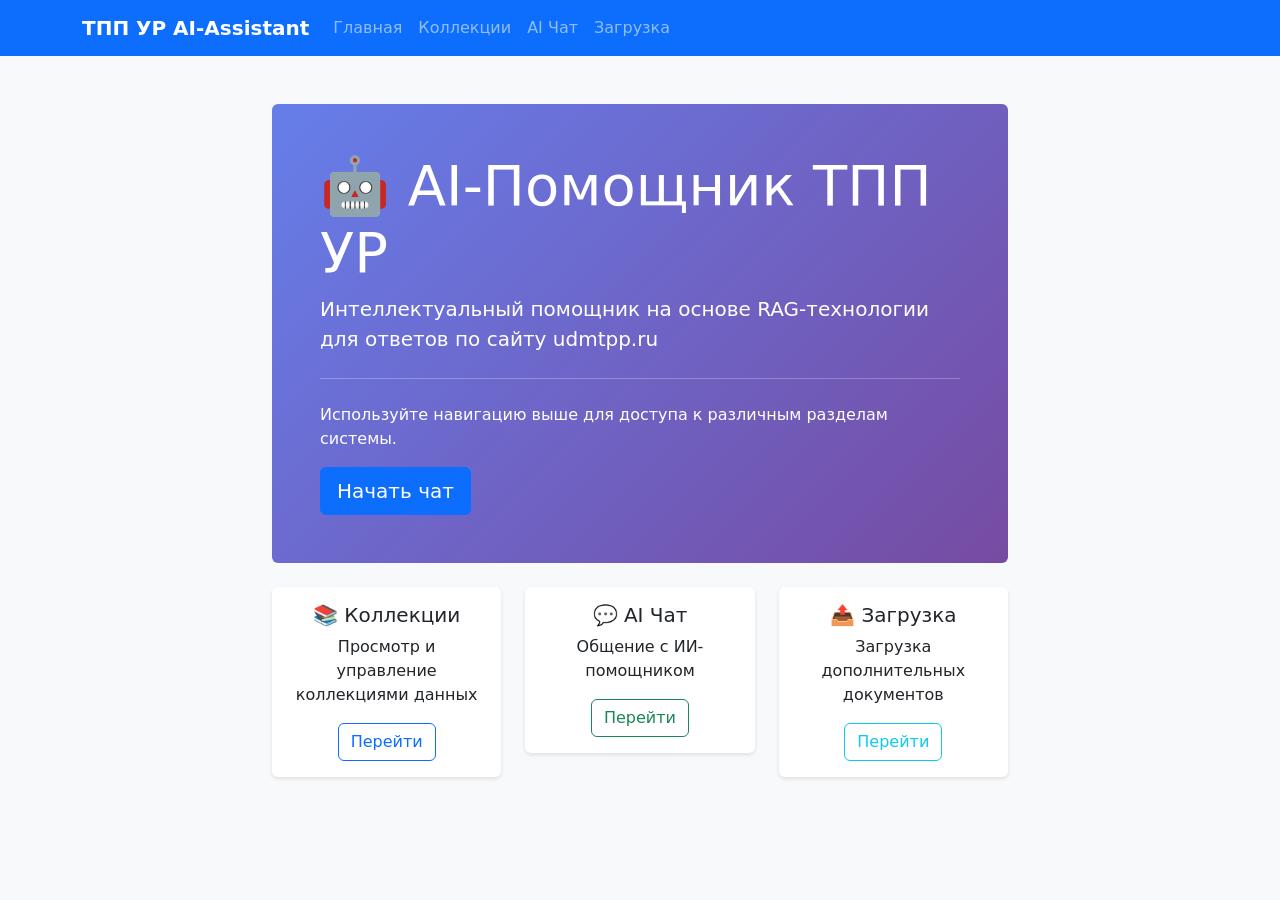
==== templates/index.html @ 3c3fa406 "🚀 RAG AI-Chat Assistant for TPP UR - Complete Implementation ✅ Features: - ChromaDB vector database " ====
<!DOCTYPE html>
<html lang="ru">
<head>
    <meta charset="UTF-8">
    <meta name="viewport" content="width=device-width, initial-scale=1.0">
    <title>ТПП УР AI-Chat Assistant</title>
    <link href="https://cdn.jsdelivr.net/npm/bootstrap@5.1.3/dist/css/bootstrap.min.css" rel="stylesheet">
    <link href="/static/css/style.css" rel="stylesheet">
</head>
<body>
    <nav class="navbar navbar-expand-lg navbar-dark bg-primary">
        <div class="container">
            <a class="navbar-brand" href="/">ТПП УР AI-Assistant</a>
            <button class="navbar-toggler" type="button" data-bs-toggle="collapse" data-bs-target="#navbarNav">
                <span class="navbar-toggler-icon"></span>
            </button>
            <div class="collapse navbar-collapse" id="navbarNav">
                <ul class="navbar-nav">
                    <li class="nav-item">
                        <a class="nav-link" href="/">Главная</a>
                    </li>
                    <li class="nav-item">
                        <a class="nav-link" href="/collections">Коллекции</a>
                    </li>
                    <li class="nav-item">
                        <a class="nav-link" href="/chat">AI Чат</a>
                    </li>
                    <li class="nav-item">
                        <a class="nav-link" href="/upload">Загрузка</a>
                    </li>
                </ul>
            </div>
        </div>
    </nav>

    <div class="container mt-5">
        <div class="row">
            <div class="col-md-8 offset-md-2">
                <div class="jumbotron bg-light p-5 rounded">
                    <h1 class="display-4">🤖 AI-Помощник ТПП УР</h1>
                    <p class="lead">Интеллектуальный помощник на основе RAG-технологии для ответов по сайту udmtpp.ru</p>
                    <hr class="my-4">
                    <p>Используйте навигацию выше для доступа к различным разделам системы.</p>
                    <a class="btn btn-primary btn-lg" href="/chat" role="button">Начать чат</a>
                </div>

                <div class="row mt-4">
                    <div class="col-md-4">
                        <div class="card">
                            <div class="card-body text-center">
                                <h5 class="card-title">📚 Коллекции</h5>
                                <p class="card-text">Просмотр и управление коллекциями данных</p>
                                <a href="/collections" class="btn btn-outline-primary">Перейти</a>
                            </div>
                        </div>
                    </div>
                    <div class="col-md-4">
                        <div class="card">
                            <div class="card-body text-center">
                                <h5 class="card-title">💬 AI Чат</h5>
                                <p class="card-text">Общение с ИИ-помощником</p>
                                <a href="/chat" class="btn btn-outline-success">Перейти</a>
                            </div>
                        </div>
                    </div>
                    <div class="col-md-4">
                        <div class="card">
                            <div class="card-body text-center">
                                <h5 class="card-title">📤 Загрузка</h5>
                                <p class="card-text">Загрузка дополнительных документов</p>
                                <a href="/upload" class="btn btn-outline-info">Перейти</a>
                            </div>
                        </div>
                    </div>
                </div>
            </div>
        </div>
    </div>

    <script src="https://cdn.jsdelivr.net/npm/bootstrap@5.1.3/dist/js/bootstrap.bundle.min.js"></script>
</body>
</html>
---- static/css/style.css ----
/* Custom styles for TPP UR AI Assistant */

body {
    background-color: #f8f9fa;
}

.navbar-brand {
    font-weight: bold;
}

.jumbotron {
    background: linear-gradient(135deg, #667eea 0%, #764ba2 100%);
    color: white;
}

.card {
    border: none;
    box-shadow: 0 2px 4px rgba(0,0,0,0.1);
    transition: box-shadow 0.3s ease;
}

.card:hover {
    box-shadow: 0 4px 8px rgba(0,0,0,0.15);
}

.chat-messages {
    border-radius: 8px;
}

.message {
    margin-bottom: 10px;
    padding: 8px 12px;
    border-radius: 8px;
}

.user-message {
    background-color: #007bff;
    color: white;
    margin-left: auto;
    max-width: 70%;
}

.assistant-message {
    background-color: #e9ecef;
    color: #212529;
    margin-right: auto;
    max-width: 70%;
}

.system-message {
    background-color: #fff3cd;
    color: #856404;
    font-size: 0.9em;
    max-width: 80%;
}

.loading {
    opacity: 0.6;
}

.btn {
    border-radius: 6px;
}

.form-control:focus {
    border-color: #667eea;
    box-shadow: 0 0 0 0.2rem rgba(102, 126, 234, 0.25);
}

.progress {
    height: 6px;
}

.alert {
    border-radius: 8px;
}

.badge {
    font-size: 0.75em;
}

/* Responsive adjustments */
@media (max-width: 768px) {
    .container {
        padding-left: 15px;
        padding-right: 15px;
    }

    .chat-messages {
        height: 300px;
    }

    .user-message, .assistant-message {
        max-width: 85%;
    }
}
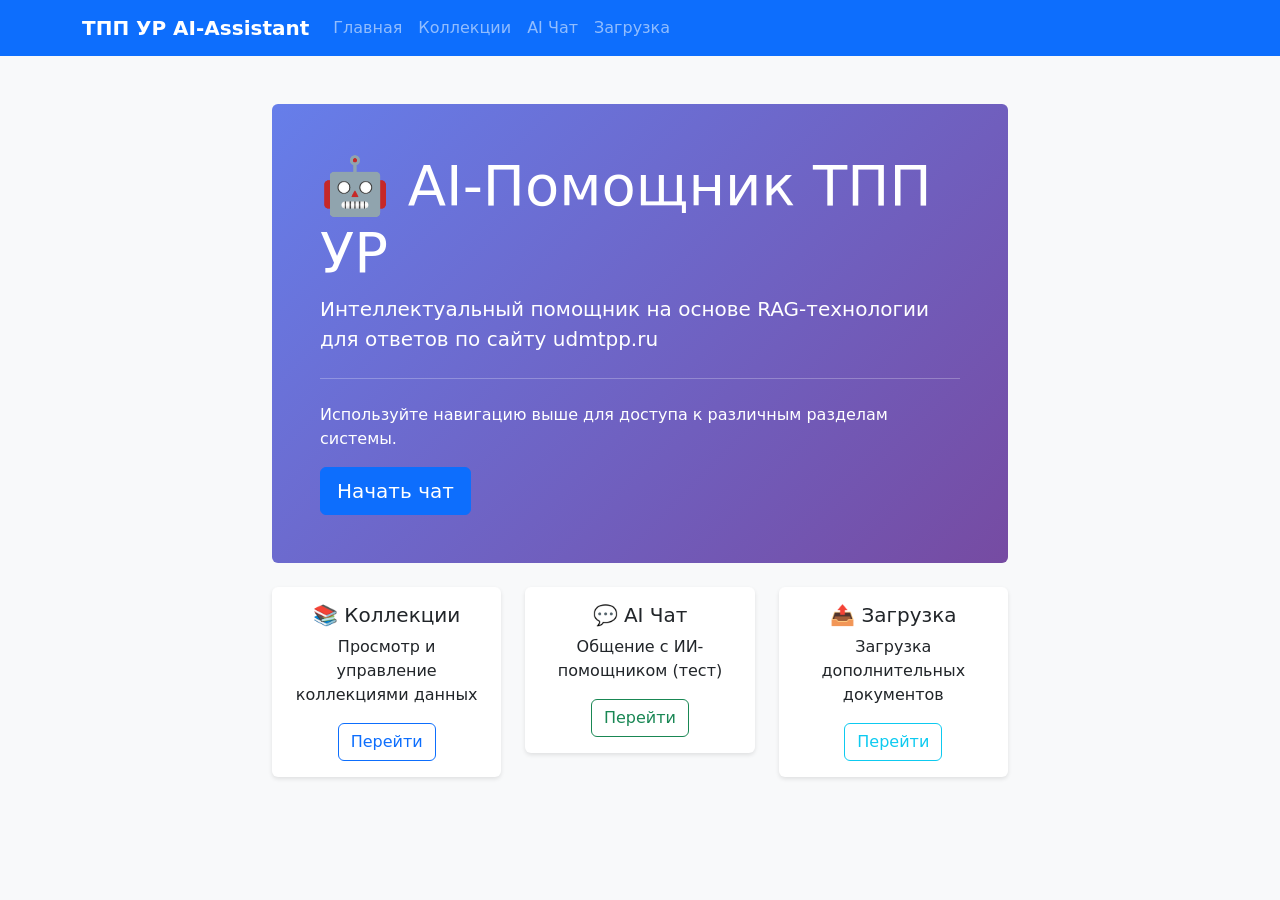
==== commit 202f3cfa: "fix collections naming to match README.md" ====
--- a/templates/index.html
+++ b/templates/index.html
@@ -58,7 +58,7 @@
                         <div class="card">
                             <div class="card-body text-center">
                                 <h5 class="card-title">💬 AI Чат</h5>
-                                <p class="card-text">Общение с ИИ-помощником</p>
+                                <p class="card-text">Общение с ИИ-помощником (тест)</p>
                                 <a href="/chat" class="btn btn-outline-success">Перейти</a>
                             </div>
                         </div>
